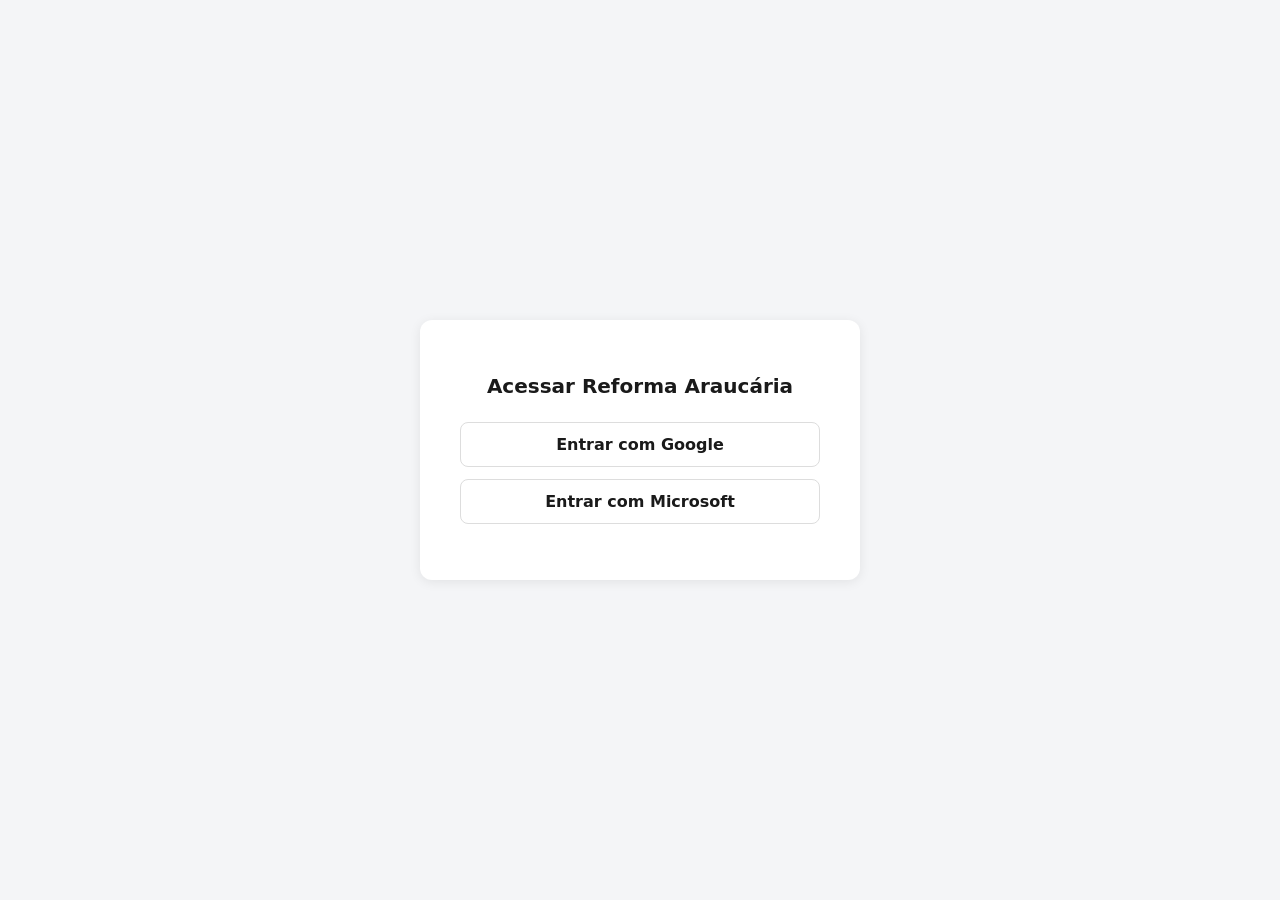
==== login.html @ 01f0e47c "Correções" ====
<!DOCTYPE html>
<html lang="pt-BR">
<head>
<meta charset="UTF-8" />
<meta name="viewport" content="width=device-width, initial-scale=1" />
<title>Entrar — Reforma Araucária</title>
<style>
  body { font-family: system-ui, sans-serif; background: #f4f5f7; display: flex;
         align-items: center; justify-content: center; height: 100vh; margin: 0; }
  .card { background: #fff; padding: 2.5rem; border-radius: 12px; box-shadow: 0 2px 12px rgba(0,0,0,.08);
          width: 90%; max-width: 360px; text-align: center; }
  h1 { font-size: 1.25rem; margin-bottom: 1.5rem; color: #1a1a1a; }
  a.botao { display: flex; align-items: center; justify-content: center; gap: .6rem;
            padding: .75rem 1rem; border-radius: 8px; text-decoration: none; font-weight: 600;
            margin-bottom: .75rem; border: 1px solid #ddd; color: #1a1a1a; }
  a.google:hover { background: #f8f8f8; }
  a.microsoft:hover { background: #f8f8f8; }
  .erro { color: #c0392b; font-size: .85rem; margin-top: 1rem; }
</style>
</head>
<body>
  <div class="card">
    <h1>Acessar Reforma Araucária</h1>
    <a class="botao google" href="/api/auth/google">Entrar com Google</a>
    <a class="botao microsoft" href="/api/auth/microsoft">Entrar com Microsoft</a>
    <div class="erro" id="erro"></div>
  </div>
  <script>
    var params = new URLSearchParams(location.search);
    var erro = params.get('erro');
    if (erro) {
      var msgs = {
        bloqueado: 'Seu acesso foi bloqueado. Fale com o administrador.',
        state: 'Falha na validação do login. Tente novamente.',
        token: 'Não foi possível confirmar seu login. Tente novamente.',
        sem_email: 'Não conseguimos obter seu e-mail. Tente outra conta.'
      };
      document.getElementById('erro').textContent = msgs[erro] || 'Erro ao entrar.';
    }
  </script>
</body>
</html>
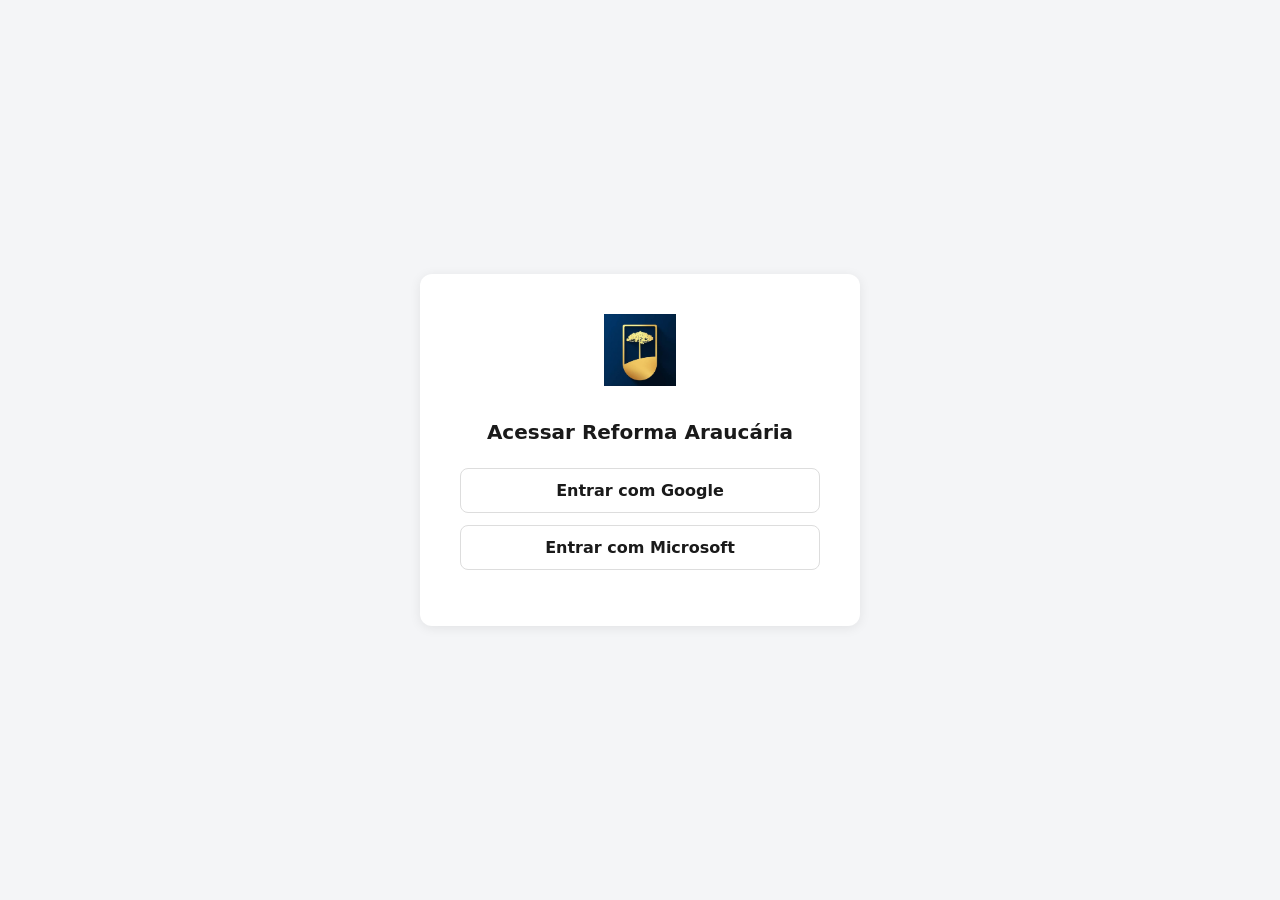
==== commit c1ee5630: "Ajuste na tela login e nas autenticações Google e Microsoft para redirecionar para login.html apenas" ====
--- a/login.html
+++ b/login.html
@@ -20,6 +20,7 @@
 </head>
 <body>
   <div class="card">
+    <img src="/logo.png" alt="Reforma Araucária" style="width: 72px; height: auto; margin-bottom: 1rem;">
     <h1>Acessar Reforma Araucária</h1>
     <a class="botao google" href="/api/auth/google">Entrar com Google</a>
     <a class="botao microsoft" href="/api/auth/microsoft">Entrar com Microsoft</a>
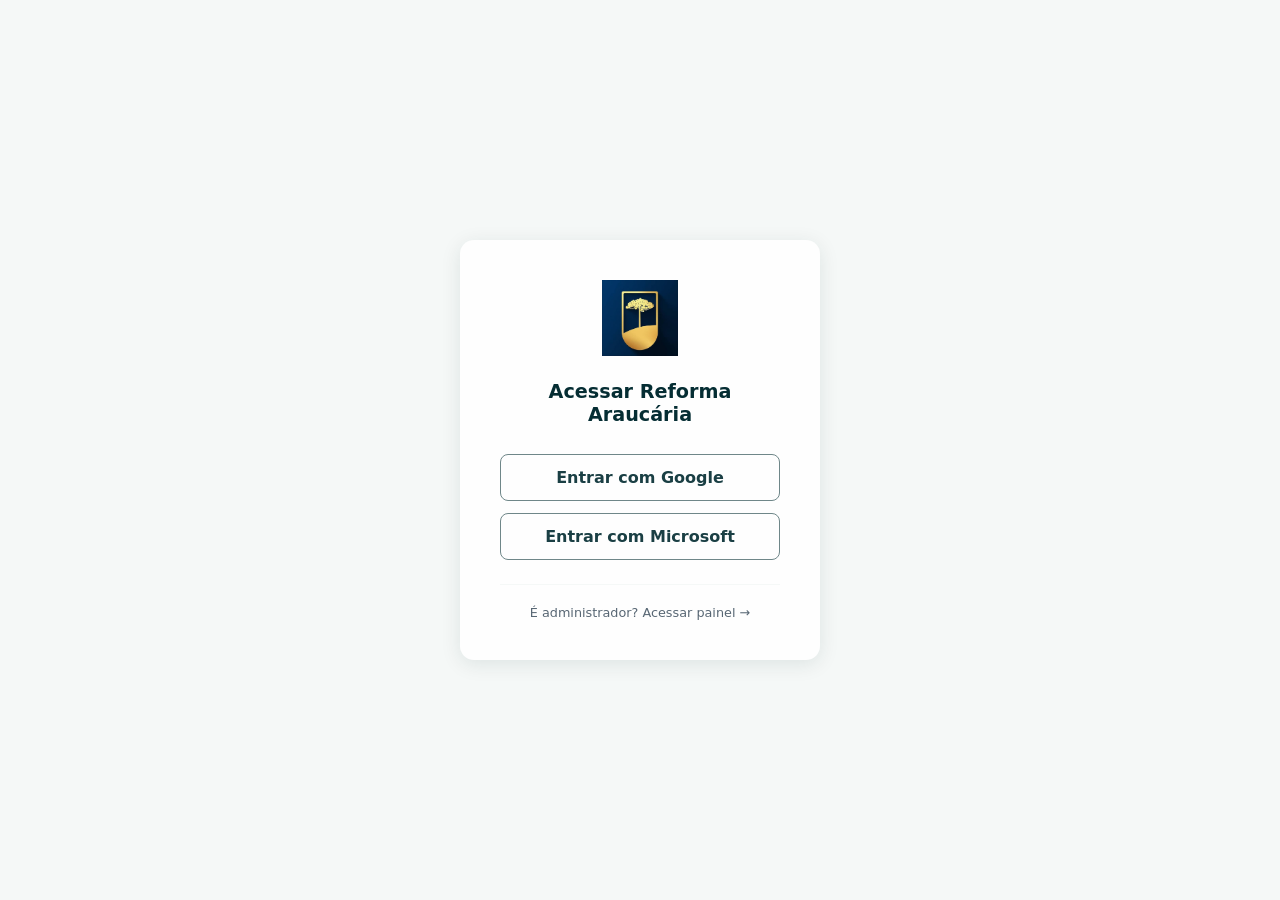
==== commit 992c78fd: "alterada tela de login" ====
--- a/login.html
+++ b/login.html
@@ -5,26 +5,92 @@
 <meta name="viewport" content="width=device-width, initial-scale=1" />
 <title>Entrar — Reforma Araucária</title>
 <style>
-  body { font-family: system-ui, sans-serif; background: #f4f5f7; display: flex;
-         align-items: center; justify-content: center; height: 100vh; margin: 0; }
-  .card { background: #fff; padding: 2.5rem; border-radius: 12px; box-shadow: 0 2px 12px rgba(0,0,0,.08);
-          width: 90%; max-width: 360px; text-align: center; }
-  h1 { font-size: 1.25rem; margin-bottom: 1.5rem; color: #1a1a1a; }
-  a.botao { display: flex; align-items: center; justify-content: center; gap: .6rem;
-            padding: .75rem 1rem; border-radius: 8px; text-decoration: none; font-weight: 600;
-            margin-bottom: .75rem; border: 1px solid #ddd; color: #1a1a1a; }
-  a.google:hover { background: #f8f8f8; }
-  a.microsoft:hover { background: #f8f8f8; }
-  .erro { color: #c0392b; font-size: .85rem; margin-top: 1rem; }
+  :root {
+    --petroleo-profundo: #052d33;
+    --petroleo-escuro: #072f34;
+    --verde-acinzentado: #1a3f44;
+    --limao: #b1e445;
+    --limao-claro: #aadf3d;
+    --cinza-azulado: #6f8789;
+    --cinza-azulado-medio: #586774;
+    --branco-acinzentado: #f5f8f7;
+    --branco-puro: #fefefe;
+  }
+  * { box-sizing: border-box; }
+  body {
+    font-family: system-ui, sans-serif;
+    background: var(--branco-acinzentado);
+    display: flex;
+    align-items: center;
+    justify-content: center;
+    min-height: 100vh;
+    margin: 0;
+  }
+  .card {
+    background: var(--branco-puro);
+    padding: 2.5rem;
+    border-radius: 14px;
+    box-shadow: 0 4px 20px rgba(5, 45, 51, 0.1);
+    width: 90%;
+    max-width: 360px;
+    text-align: center;
+  }
+  .logo {
+    width: 76px;
+    height: auto;
+    margin-bottom: 1.25rem;
+  }
+  h1 {
+    font-size: 1.2rem;
+    margin: 0 0 1.75rem;
+    color: var(--petroleo-profundo);
+    font-weight: 700;
+  }
+  a.botao {
+    display: flex;
+    align-items: center;
+    justify-content: center;
+    gap: .6rem;
+    padding: .8rem 1rem;
+    border-radius: 8px;
+    text-decoration: none;
+    font-weight: 600;
+    margin-bottom: .75rem;
+    border: 1.5px solid var(--cinza-azulado);
+    color: var(--verde-acinzentado);
+    transition: all .15s ease;
+  }
+  a.botao:hover {
+    border-color: var(--limao-claro);
+    background: var(--branco-acinzentado);
+  }
+  .erro {
+    color: #c0392b;
+    font-size: .85rem;
+    margin-top: 1rem;
+  }
+  .admin-link {
+    display: block;
+    margin-top: 1.5rem;
+    padding-top: 1.25rem;
+    border-top: 1px solid var(--branco-acinzentado);
+    font-size: .8rem;
+    color: var(--cinza-azulado-medio);
+    text-decoration: none;
+  }
+  .admin-link:hover {
+    color: var(--petroleo-profundo);
+  }
 </style>
 </head>
 <body>
   <div class="card">
-    <img src="/logo.png" alt="Reforma Araucária" style="width: 72px; height: auto; margin-bottom: 1rem;">
+    <img class="logo" src="/logo.png" alt="Reforma Araucária" />
     <h1>Acessar Reforma Araucária</h1>
     <a class="botao google" href="/api/auth/google">Entrar com Google</a>
     <a class="botao microsoft" href="/api/auth/microsoft">Entrar com Microsoft</a>
     <div class="erro" id="erro"></div>
+    <a class="admin-link" href="/admin.html">É administrador? Acessar painel →</a>
   </div>
   <script>
     var params = new URLSearchParams(location.search);
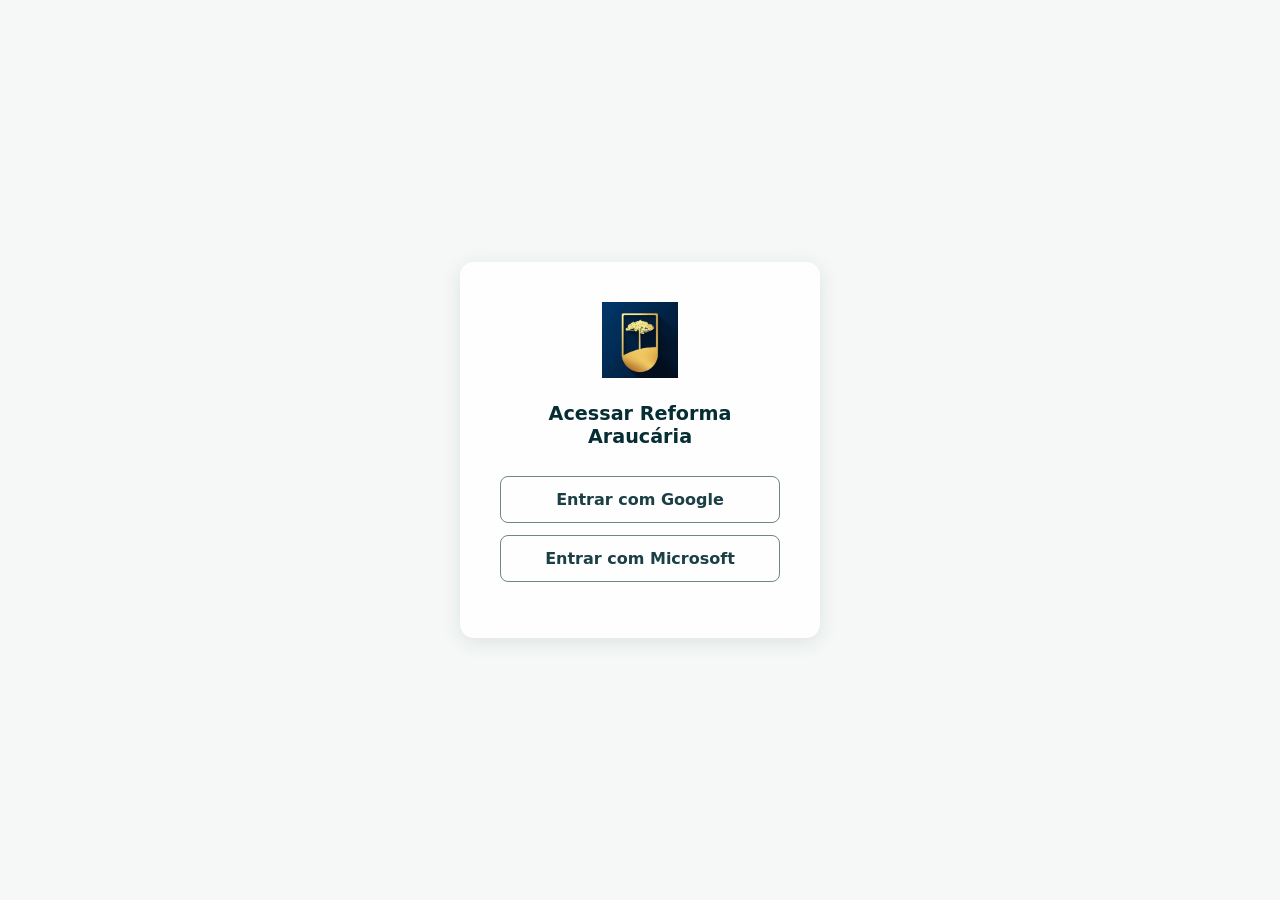
==== commit 98b15fcd: "Ajustes tela de login e logoof" ====
--- a/login.html
+++ b/login.html
@@ -69,18 +69,6 @@
     font-size: .85rem;
     margin-top: 1rem;
   }
-  .admin-link {
-    display: block;
-    margin-top: 1.5rem;
-    padding-top: 1.25rem;
-    border-top: 1px solid var(--branco-acinzentado);
-    font-size: .8rem;
-    color: var(--cinza-azulado-medio);
-    text-decoration: none;
-  }
-  .admin-link:hover {
-    color: var(--petroleo-profundo);
-  }
 </style>
 </head>
 <body>
@@ -90,7 +78,6 @@
     <a class="botao google" href="/api/auth/google">Entrar com Google</a>
     <a class="botao microsoft" href="/api/auth/microsoft">Entrar com Microsoft</a>
     <div class="erro" id="erro"></div>
-    <a class="admin-link" href="/admin.html">É administrador? Acessar painel →</a>
   </div>
   <script>
     var params = new URLSearchParams(location.search);
